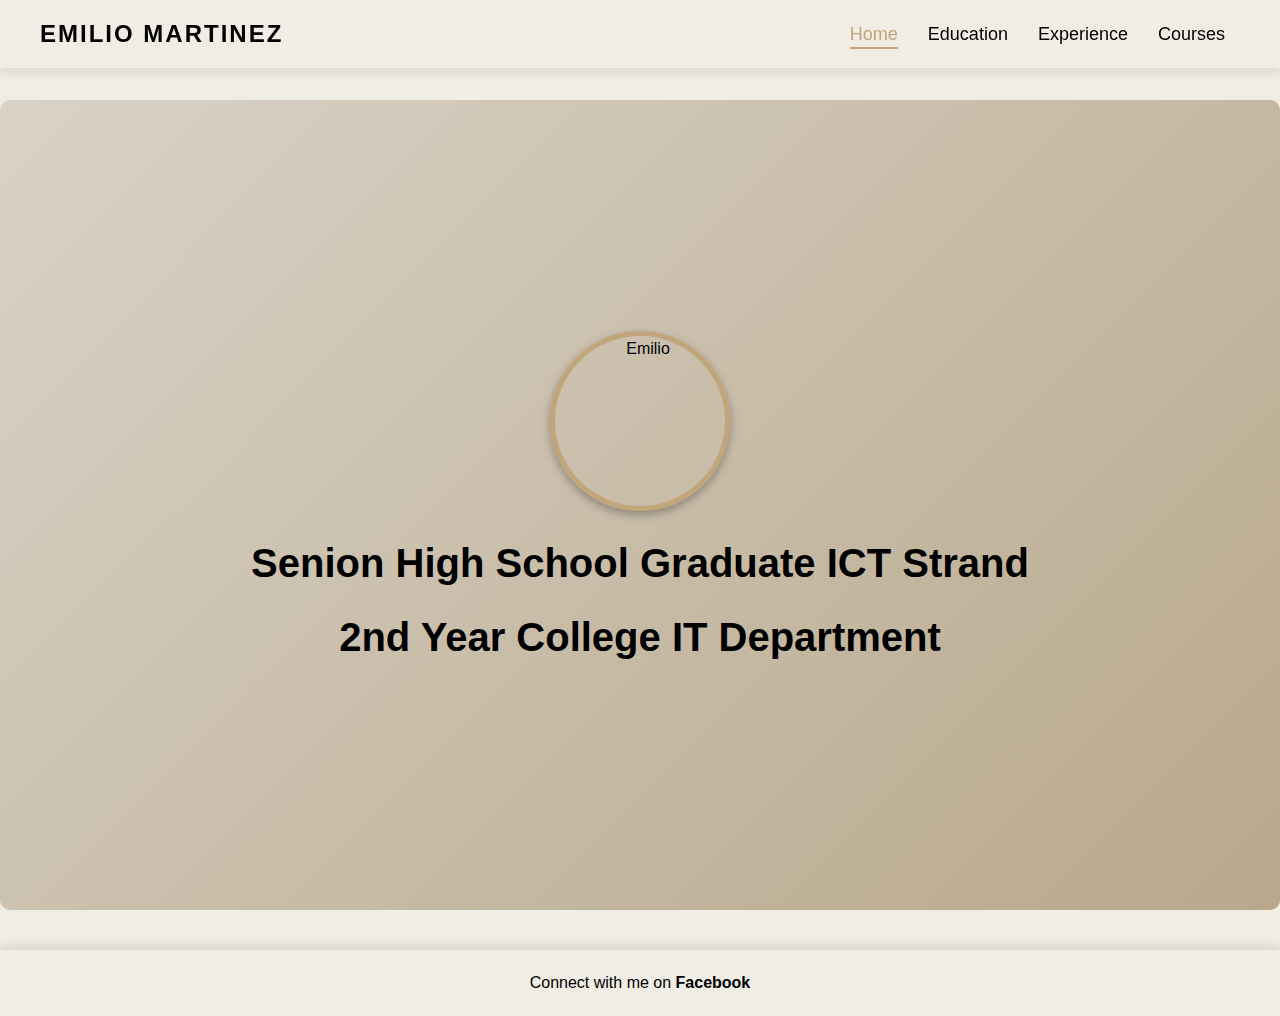
==== education.html @ 522749d5 "Create education.html" ====
<!DOCTYPE html>
<html lang="en">
<head>
    <meta charset="UTF-8">
    <meta name="viewport" content="width=device-width, initial-scale=1.0">
    <title>Emilio's Portfolio</title>
    <link rel="stylesheet" href="styles.css">
</head>
<body>
    <header>
        <nav class="navbar">
            <div class="logo">Emilio Martinez</div>
            <ul class="nav-links">
                <li><a href="index.html" class="active">Home</a></li>
                <li><a href="#education">Education</a></li>
                <li><a href="experience.html">Experience</a></li>
		<li><a href="https://kylefrosty.github.io/milyo1.github.io/">Courses</a></li>
            </ul>
        </nav>
    </header>

    <section id="home" class="hero">
        <div class="hero-content">
            <img src="milyo.jpg" alt="Emilio" class="profile-photo">
            <h1>Senion High School Graduate ICT Strand</h1>
			  <h1>2nd Year College IT Department</h1>

    </section>

    <footer>
        <p>Connect with me on <a href="https://www.facebook.com/Fall.Apart69" target="_blank">Facebook</a></p>
    </footer>
</body>
</html>
---- styles.css ----
/* Global Styles */
* {
    margin: 0;
    padding: 0;
    box-sizing: border-box;
    font-family: 'Poppins', sans-serif;
    scroll-behavior: smooth;
}

body {
    background-color: #F0EDE5; /* Warm Ivory */
    color: #000000; /* Black Text */
    line-height: 1.6;
}

/* Navigation Bar */
.navbar {
    position: fixed;
    top: 0;
    left: 0;
    display: flex;
    align-items: center;
    padding: 15px 40px;
    width: 100%;
    background: rgba(240, 237, 229, 0.95); /* Slightly transparent */
    z-index: 1000;
    box-shadow: 0 4px 10px rgba(0, 0, 0, 0.1);
}

.logo {
    font-size: 24px;
    font-weight: bold;
    color: #000000; /* Black */
    text-transform: uppercase;
    letter-spacing: 2px;
    cursor: pointer;
}

.nav-links {
    list-style: none;
    display: flex;
    margin-left: auto;
}

.nav-links li {
    margin: 0 15px;
}

.nav-links a {
    text-decoration: none;
    color: #000000; /* Black */
    font-size: 18px;
    font-weight: 500;
    transition: all 0.3s ease;
    position: relative;
}

.nav-links a:hover,
.nav-links a.active {
    color: #C1A57B; /* Soft Gold */
}

.nav-links a::after {
    content: "";
    display: block;
    height: 2px;
    width: 0;
    background: #C1A57B; /* Gold Accent */
    transition: width 0.3s ease-in-out;
    position: absolute;
    left: 50%;
    bottom: -5px;
    transform: translateX(-50%);
}

.nav-links a:hover::after,
.nav-links a.active::after {
    width: 100%;
}

/* Hero Section */
.hero {
    margin-top: 100px; /* Adjust for fixed header */
    display: flex;
    align-items: center;
    justify-content: center;
    min-height: 90vh;
    background: linear-gradient(135deg, #D9D2C7, #B8A88B); /* Soft Neutral Gradient */
    text-align: center;
    padding: 50px 20px;
    border-radius: 10px;
}

.hero-content {
    max-width: 800px;
    display: flex;
    flex-direction: column;
    align-items: center;
}

.profile-photo {
    width: 180px;
    height: 180px;
    object-fit: cover;
    border-radius: 50%;
    margin-bottom: 20px;
    border: 5px solid #C1A57B;
    box-shadow: 0 4px 10px rgba(0, 0, 0, 0.3);
}

.hero h1 {
    font-size: 2.5em;
    color: #000000; /* Black */
    margin-bottom: 10px;
}

.hero p {
    font-size: 1.2em;
    max-width: 650px;
    margin: 10px auto;
    color: #000000; /* Black */
}

/* Hire Me Button */
.btn {
    background-color: #2F4F4F; /* Deep Green */
    color: white;
    padding: 12px 25px;
    text-decoration: none;
    font-weight: 600;
    border-radius: 8px;
    transition: background 0.3s ease;
    display: inline-block;
    margin-top: 15px;
}

.btn:hover {
    background-color: #3E6F6F; /* Lighter Teal */
}

/* Footer */
footer {
    text-align: center;
    padding: 20px;
    background-color: #F0EDE5; /* Soft Ivory */
    color: #000000; /* Black */
    box-shadow: 0 -4px 10px rgba(0, 0, 0, 0.1);
    margin-top: 40px;
}

footer a {
    color: #000000; /* Black */
    text-decoration: none;
    font-weight: 600;
}

footer a:hover {
    color: #C1A57B; /* Gold */
    text-decoration: underline;
}
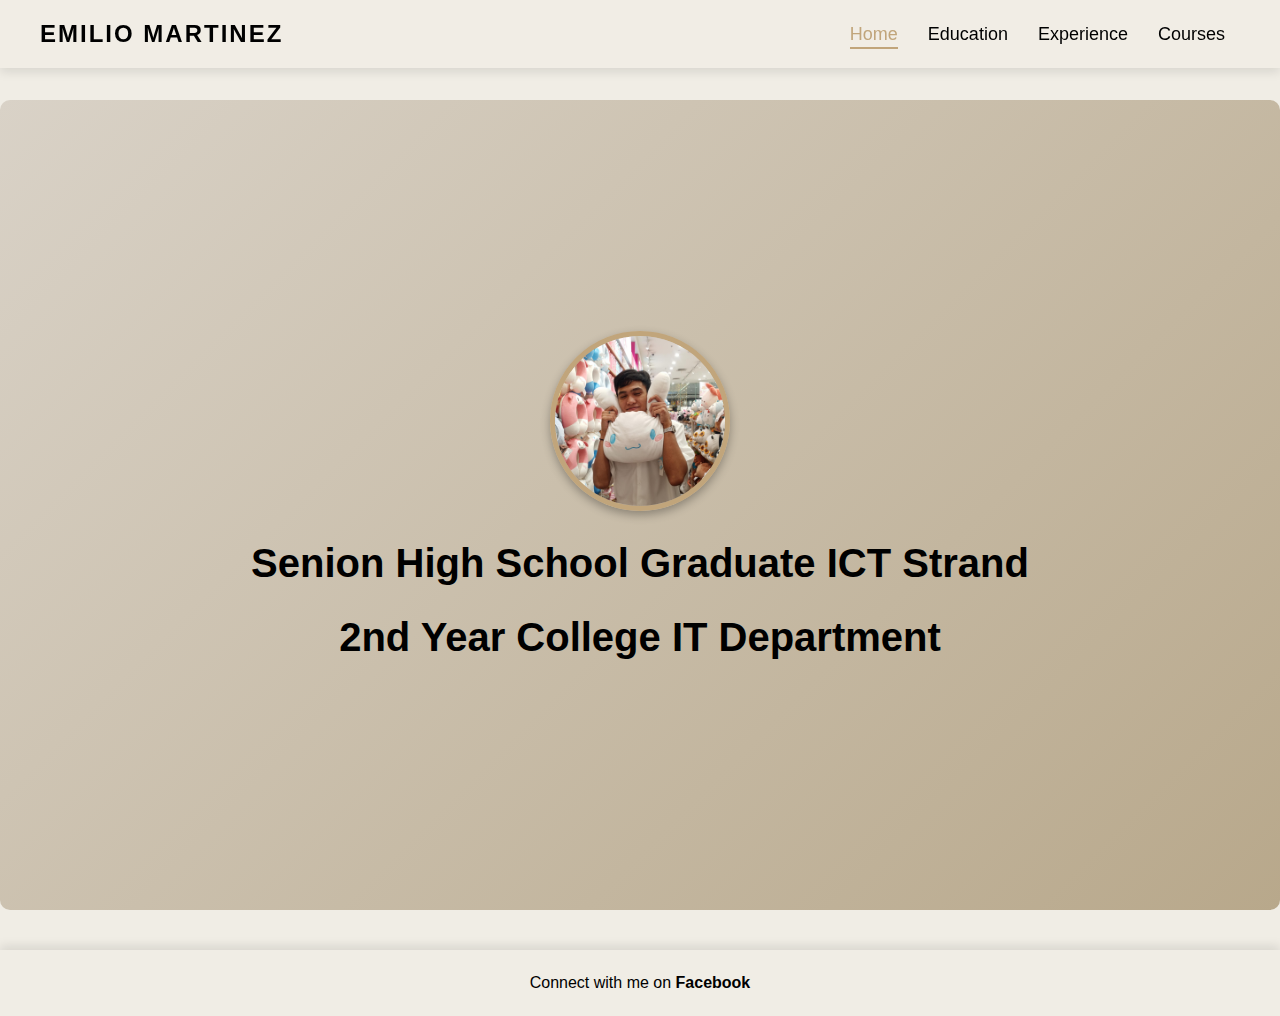
==== commit f10fe897: "Update education.html" ====
--- a/education.html
+++ b/education.html
@@ -14,7 +14,7 @@
                 <li><a href="index.html" class="active">Home</a></li>
                 <li><a href="#education">Education</a></li>
                 <li><a href="experience.html">Experience</a></li>
-		<li><a href="https://kylefrosty.github.io/milyo1.github.io/">Courses</a></li>
+		<li><a href="https://kylefrosty.github.io/milyo3.github.io/">Courses</a></li>
             </ul>
         </nav>
     </header>
